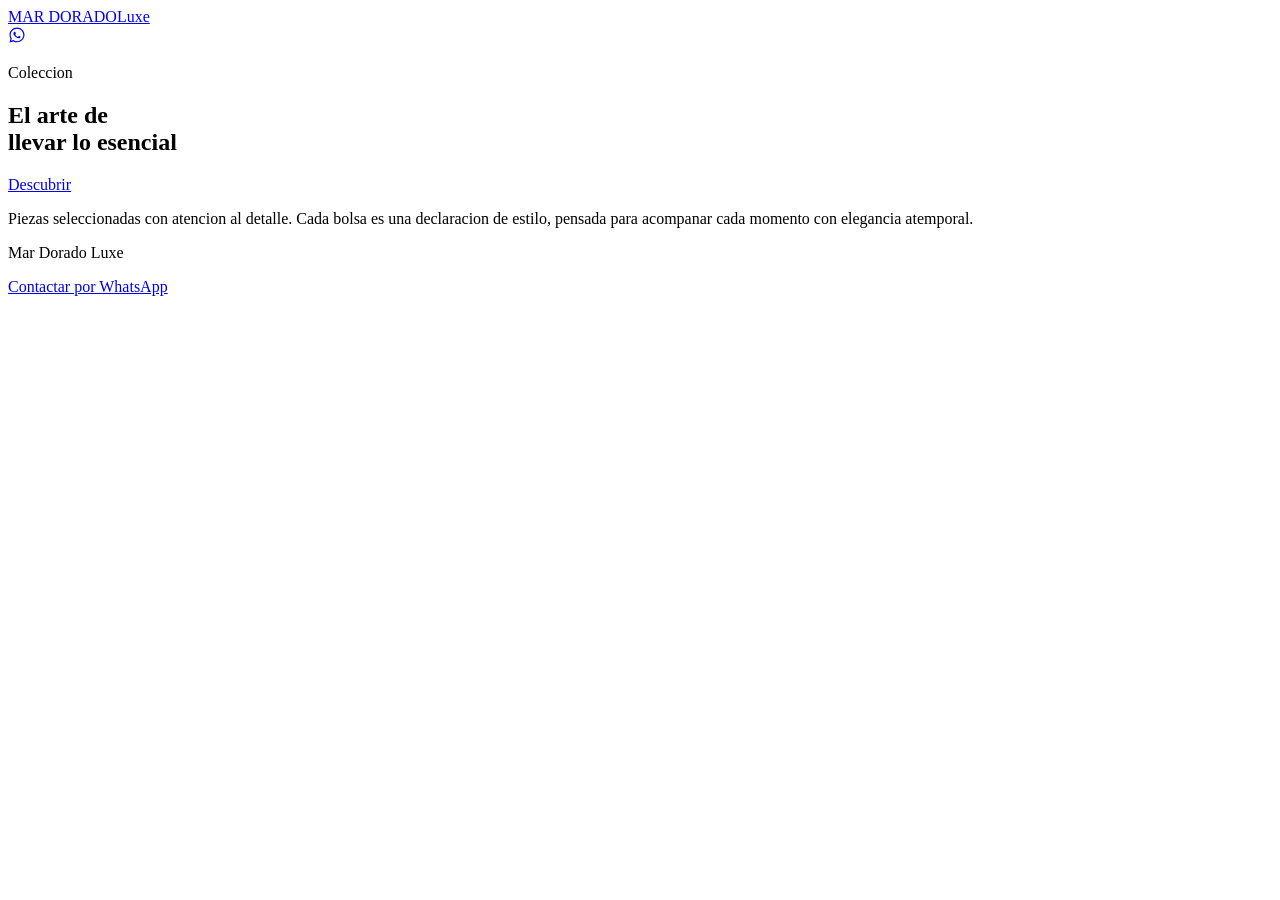
==== index.html @ 391371b1 "Add initial HTML structure for Mar Dorado Luxe" ====
<!DOCTYPE html>
<html lang="es">
<head>
<meta charset="UTF-8">
<meta name="viewport" content="width=device-width, initial-scale=1.0">
<title>Mar Dorado Luxe</title>
<meta name="description" content="Bolsas y accesorios de lujo. Catalogo completo.">
<link rel="stylesheet" href="css/style.css">
</head>
<body>

<header class="site-header">
  <a href="index.html" class="logo">MAR DORADO<span class="luxe">Luxe</span></a>
  <nav class="nav-social">
    <a href="https://wa.me/529987572466" target="_blank" rel="noopener" aria-label="WhatsApp">
      <svg viewBox="0 0 24 24" width="18" height="18" fill="currentColor"><path d="M12 2C6.5 2 2 6.5 2 12c0 1.8.5 3.5 1.3 5L2 22l5.2-1.4c1.5.8 3.1 1.2 4.8 1.2 5.5 0 10-4.5 10-10S17.5 2 12 2zm0 18.2c-1.6 0-3.1-.4-4.4-1.2l-.3-.2-3.1.8.8-3-.2-.3C4 14.9 3.6 13.5 3.6 12c0-4.6 3.8-8.4 8.4-8.4s8.4 3.8 8.4 8.4-3.8 8.2-8.4 8.2zm4.6-6.1c-.2-.1-1.5-.7-1.7-.8-.2-.1-.4-.1-.6.1-.2.2-.7.8-.8 1-.2.2-.3.2-.5.1-.2-.1-1-.4-1.9-1.2-.7-.6-1.2-1.4-1.3-1.6-.1-.2 0-.4.1-.5.1-.1.2-.3.4-.4.1-.1.2-.2.2-.4.1-.1 0-.3 0-.4-.1-.1-.6-1.4-.8-1.9-.2-.5-.4-.4-.6-.4h-.5c-.2 0-.4.1-.6.3-.2.2-.8.8-.8 1.9s.8 2.2 1 2.4c.1.1 1.6 2.5 3.9 3.5.5.2 1 .4 1.3.5.5.2 1 .1 1.4.1.4-.1 1.5-.6 1.7-1.2.2-.6.2-1.1.1-1.2-.1-.1-.2-.2-.4-.3z"/></svg>
    </a>
  </nav>
</header>

<section class="hero">
  <div id="hero-media" class="hero-media"></div>
  <div class="hero-text">
    <p class="hero-eyebrow">Coleccion</p>
    <h1>El arte de<br>llevar lo esencial</h1>
    <a href="catalogo.html" class="btn-primary">Descubrir</a>
  </div>
</section>

<section class="intro">
  <p>Piezas seleccionadas con atencion al detalle. Cada bolsa es una declaracion de estilo, pensada para acompanar cada momento con elegancia atemporal.</p>
</section>

<footer class="site-footer">
  <p>Mar Dorado Luxe</p>
  <a href="https://wa.me/529987572466" target="_blank" rel="noopener">Contactar por WhatsApp</a>
</footer>

<script src="js/inicio.js"></script>
</body>
</html>
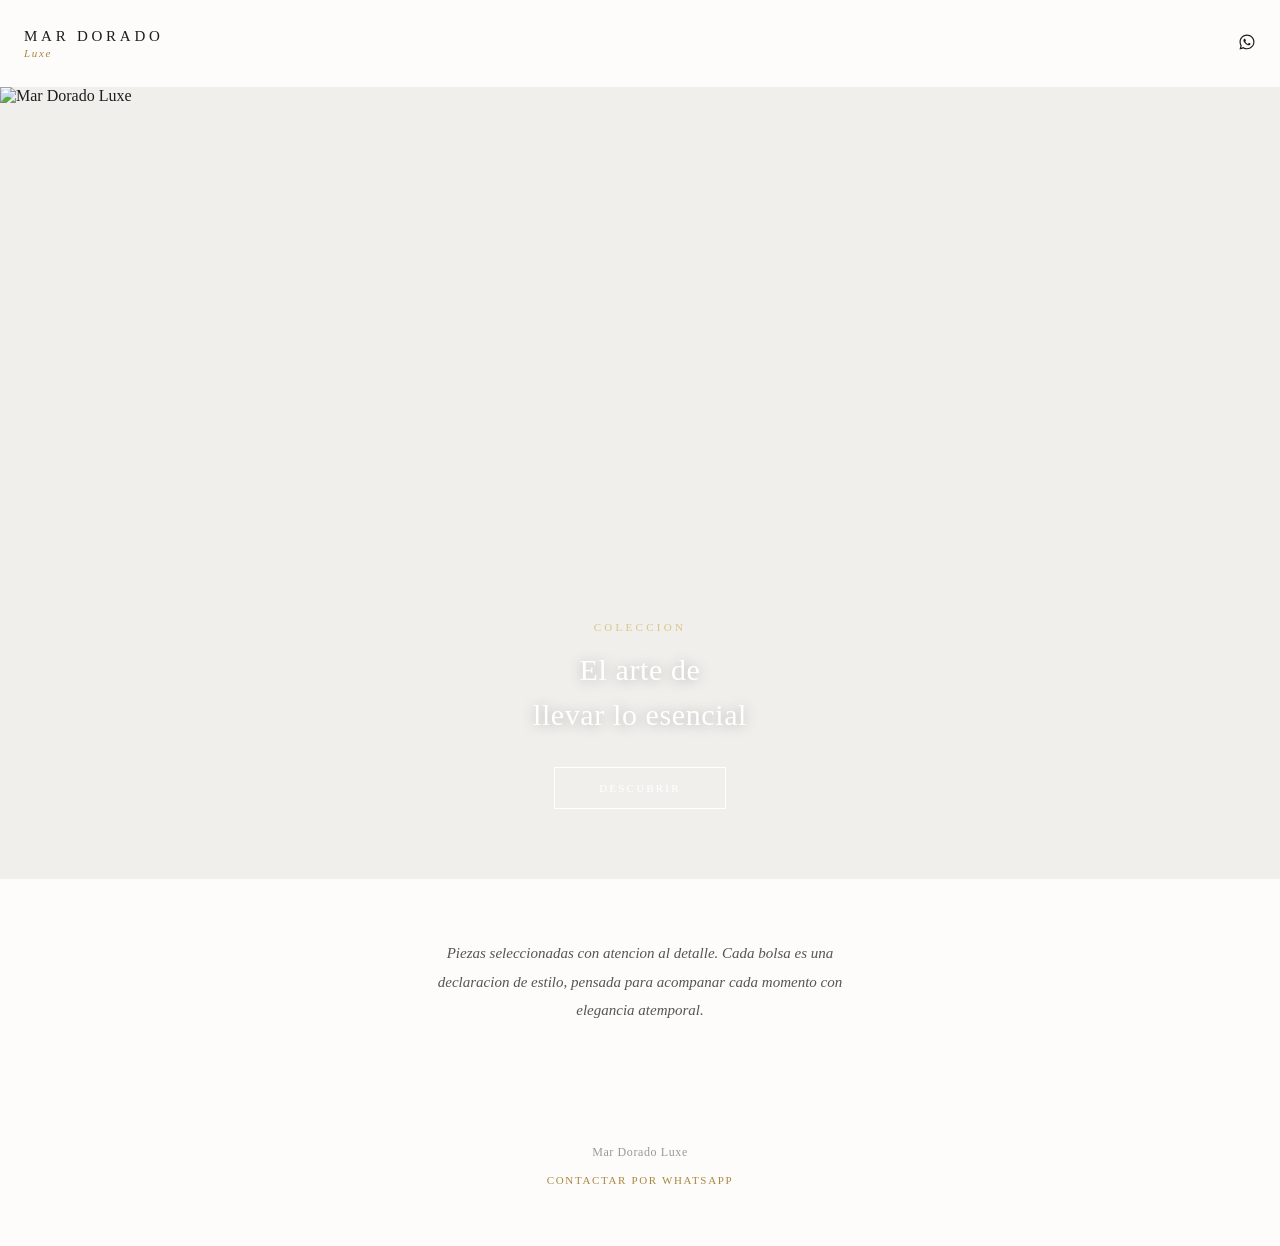
==== commit f26470c9: "Sitio completo Mar Dorado Luxe: catalogo con compresion, estilo elegante, WhatsApp" ====
--- a/index.html
+++ b/index.html
@@ -38,4 +38,4 @@
 
 <script src="js/inicio.js"></script>
 </body>
-</html>
+</html>
--- a/css/style.css
+++ b/css/style.css
@@ -0,0 +1,194 @@
+* {
+  margin: 0;
+  padding: 0;
+  box-sizing: border-box;
+}
+
+body {
+  font-family: Georgia, "Times New Roman", serif;
+  color: #1c1c1c;
+  background: #fdfcfb;
+}
+
+a {
+  color: inherit;
+  text-decoration: none;
+}
+
+.site-header {
+  display: flex;
+  justify-content: space-between;
+  align-items: center;
+  padding: 28px 24px;
+}
+
+.logo {
+  font-size: 15px;
+  letter-spacing: 0.25em;
+  font-weight: 400;
+}
+
+.luxe {
+  display: block;
+  font-size: 11px;
+  font-style: italic;
+  letter-spacing: 0.15em;
+  color: #a8873f;
+  margin-top: 2px;
+}
+
+.nav-social a {
+  color: #1c1c1c;
+}
+
+.hero {
+  position: relative;
+  width: 100%;
+  height: 88vh;
+  min-height: 500px;
+  overflow: hidden;
+  background: #f1efeb;
+}
+
+.hero-media, .hero-img {
+  width: 100%;
+  height: 100%;
+  object-fit: cover;
+  display: block;
+}
+
+.hero-text {
+  position: absolute;
+  bottom: 70px;
+  left: 0;
+  right: 0;
+  text-align: center;
+  color: #fff;
+}
+
+.hero-eyebrow {
+  font-size: 11px;
+  letter-spacing: 0.3em;
+  text-transform: uppercase;
+  color: #d8c48a;
+  margin-bottom: 14px;
+}
+
+.hero-text h1 {
+  font-size: 30px;
+  font-weight: 400;
+  line-height: 1.5;
+  letter-spacing: 0.02em;
+  margin-bottom: 30px;
+  text-shadow: 0 1px 14px rgba(0,0,0,0.3);
+}
+
+.btn-primary {
+  display: inline-block;
+  background: transparent;
+  color: #fff;
+  border: 1px solid #fff;
+  padding: 14px 44px;
+  font-size: 11px;
+  letter-spacing: 0.2em;
+  text-transform: uppercase;
+}
+
+.intro {
+  max-width: 480px;
+  margin: 0 auto;
+  padding: 60px 30px;
+  text-align: center;
+}
+
+.intro p {
+  font-size: 15px;
+  line-height: 1.9;
+  color: #555;
+  font-style: italic;
+}
+
+.catalogo-header {
+  padding: 60px 20px 20px;
+  text-align: center;
+}
+
+.catalogo-header h1 {
+  font-size: 26px;
+  font-weight: 400;
+  letter-spacing: 0.05em;
+  margin-bottom: 14px;
+}
+
+.catalogo-sub {
+  color: #888;
+  font-size: 13px;
+  font-style: italic;
+}
+
+.grid-productos {
+  display: grid;
+  grid-template-columns: repeat(2, 1fr);
+  gap: 1px;
+  padding: 40px 1px 1px;
+  background: #eee;
+}
+
+.producto-card {
+  background: #fff;
+}
+
+.producto-card img,
+.producto-card video {
+  width: 100%;
+  height: 300px;
+  object-fit: cover;
+  display: block;
+}
+
+.producto-info {
+  padding: 16px 12px;
+  text-align: center;
+}
+
+.producto-wa {
+  display: inline-block;
+  font-size: 11px;
+  letter-spacing: 0.1em;
+  text-transform: uppercase;
+  color: #a8873f;
+  border-bottom: 1px solid #a8873f;
+  padding-bottom: 3px;
+}
+
+.cargando, .sin-resultados {
+  grid-column: 1 / -1;
+  text-align: center;
+  color: #999;
+  font-style: italic;
+  padding: 100px 0;
+  background: #fff;
+}
+
+.site-footer {
+  text-align: center;
+  padding: 60px 20px;
+  color: #999;
+  font-size: 12px;
+  letter-spacing: 0.05em;
+}
+
+.site-footer a {
+  display: block;
+  margin-top: 14px;
+  color: #a8873f;
+  text-transform: uppercase;
+  font-size: 11px;
+  letter-spacing: 0.15em;
+}
+
+@media (min-width: 700px) {
+  .grid-productos {
+    grid-template-columns: repeat(4, 1fr);
+  }
+}
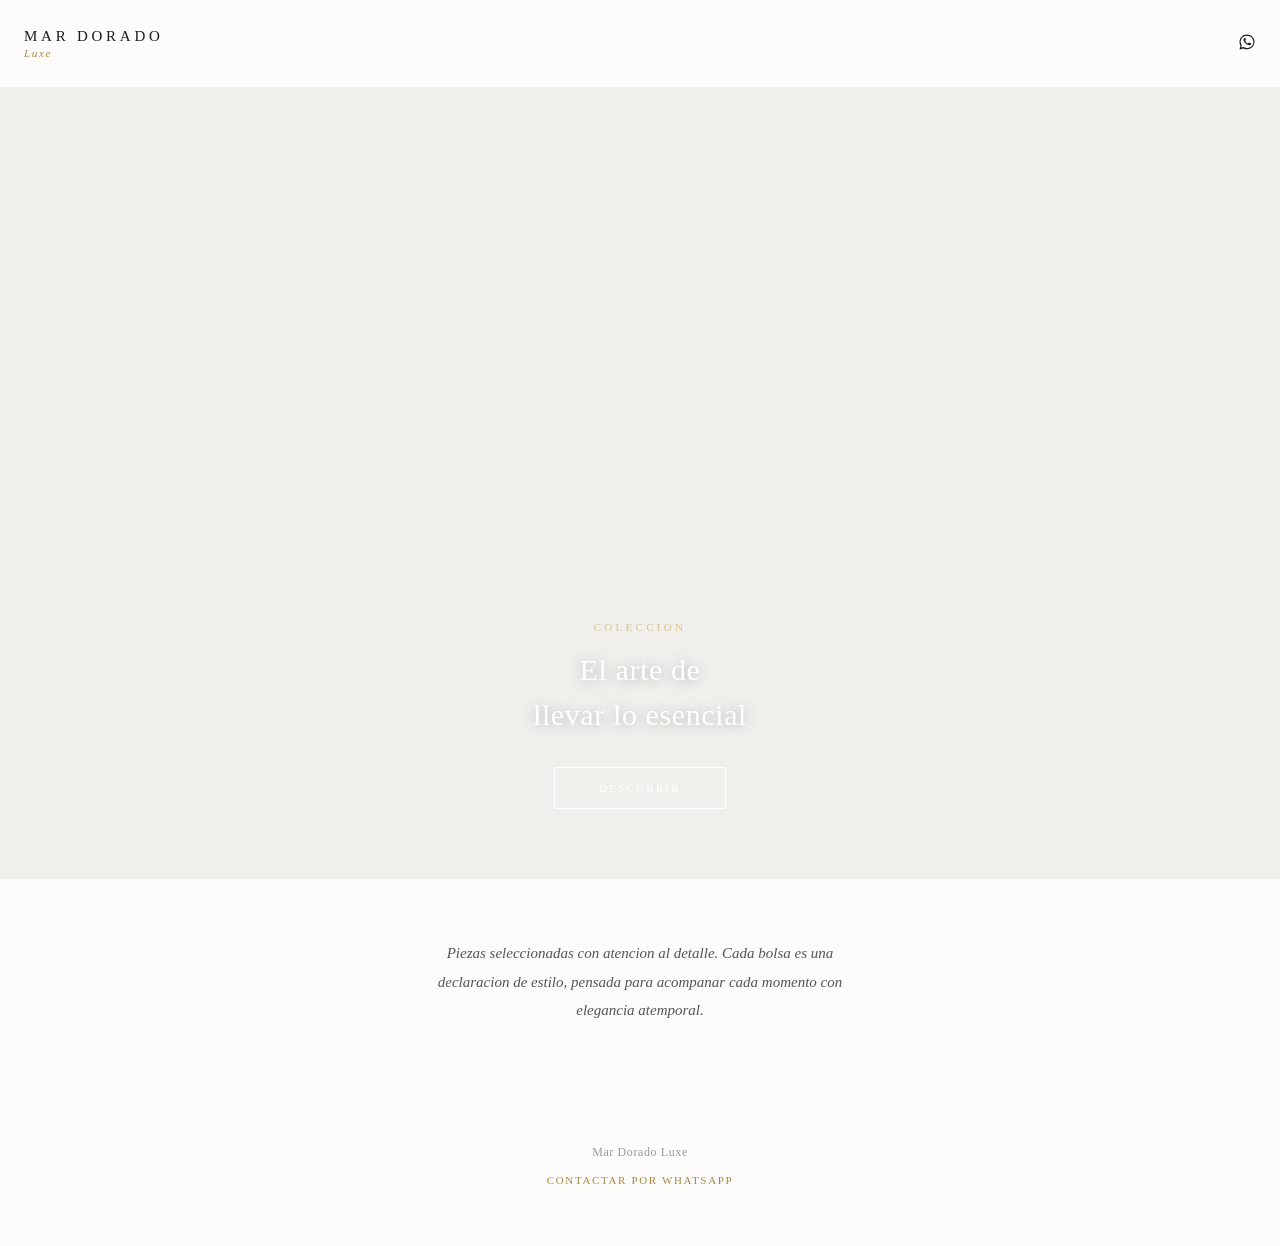
==== commit c6bd8a59: "Add Google site verification meta tag to homepage" ====
--- a/index.html
+++ b/index.html
@@ -5,6 +5,7 @@
 <meta name="viewport" content="width=device-width, initial-scale=1.0">
 <title>Mar Dorado Luxe</title>
 <meta name="description" content="Bolsas y accesorios de lujo. Catalogo completo.">
+<meta name="google-site-verification" content="zYs9mu2tZ1Gkoo1wY5pk-yXjSPcfTZonegE9YUZ0t-g" />
 <link rel="stylesheet" href="css/style.css">
 </head>
 <body>
@@ -13,7 +14,7 @@
   <a href="index.html" class="logo">MAR DORADO<span class="luxe">Luxe</span></a>
   <nav class="nav-social">
     <a href="https://wa.me/529987572466" target="_blank" rel="noopener" aria-label="WhatsApp">
-      <svg viewBox="0 0 24 24" width="18" height="18" fill="currentColor"><path d="M12 2C6.5 2 2 6.5 2 12c0 1.8.5 3.5 1.3 5L2 22l5.2-1.4c1.5.8 3.1 1.2 4.8 1.2 5.5 0 10-4.5 10-10S17.5 2 12 2zm0 18.2c-1.6 0-3.1-.4-4.4-1.2l-.3-.2-3.1.8.8-3-.2-.3C4 14.9 3.6 13.5 3.6 12c0-4.6 3.8-8.4 8.4-8.4s8.4 3.8 8.4 8.4-3.8 8.2-8.4 8.2zm4.6-6.1c-.2-.1-1.5-.7-1.7-.8-.2-.1-.4-.1-.6.1-.2.2-.7.8-.8 1-.2.2-.3.2-.5.1-.2-.1-1-.4-1.9-1.2-.7-.6-1.2-1.4-1.3-1.6-.1-.2 0-.4.1-.5.1-.1.2-.3.4-.4.1-.1.2-.2.2-.4.1-.1 0-.3 0-.4-.1-.1-.6-1.4-.8-1.9-.2-.5-.4-.4-.6-.4h-.5c-.2 0-.4.1-.6.3-.2.2-.8.8-.8 1.9s.8 2.2 1 2.4c.1.1 1.6 2.5 3.9 3.5.5.2 1 .4 1.3.5.5.2 1 .1 1.4.1.4-.1 1.5-.6 1.7-1.2.2-.6.2-1.1.1-1.2-.1-.1-.2-.2-.4-.3z"/></svg>
+      <svg viewBox="0 0 24 24" width="18" height="18" fill="currentColor"><path d="M12 2C6.5 2 2 6.5 2 12c0 1.8.5 3.5 1.3 5L2 22l5.2-1.4c1.5.8 3.1 1.2 4.8 1.2 5.5 0 10-4.5 10-10S17.5 2 12 2zm0 18c-1.5 0-3-.4-4.3-1.2l-.3-.2-3.1.8.8-3-.2-.3C4 14.8 3.5 13.4 3.5 12 3.5 7.3 7.3 3.5 12 3.5s8.5 3.8 8.5 8.5-3.8 8-8.5 8zm4.7-6.3c-.3-.1-1.5-.8-1.7-.9-.2-.1-.4-.1-.5.1-.2.2-.6.8-.8.9-.1.2-.3.2-.5.1-.3-.1-1.1-.4-2.1-1.3-.8-.7-1.3-1.5-1.5-1.8-.2-.3 0-.4.1-.5l.4-.5c.1-.1.2-.3.3-.4.1-.2 0-.3 0-.5 0-.1-.5-1.3-.7-1.8-.2-.5-.4-.4-.5-.4H8.9c-.2 0-.5.1-.7.3-.2.2-.9.9-.9 2.1s.9 2.4 1 2.6c.1.2 1.8 2.8 4.4 3.9.6.3 1.1.4 1.5.5.6.2 1.2.2 1.6.1.5-.1 1.5-.6 1.7-1.2.2-.6.2-1.1.2-1.2-.1-.1-.3-.2-.6-.3z"/></svg>
     </a>
   </nav>
 </header>
@@ -38,4 +39,4 @@
 
 <script src="js/inicio.js"></script>
 </body>
-</html>+</html>
